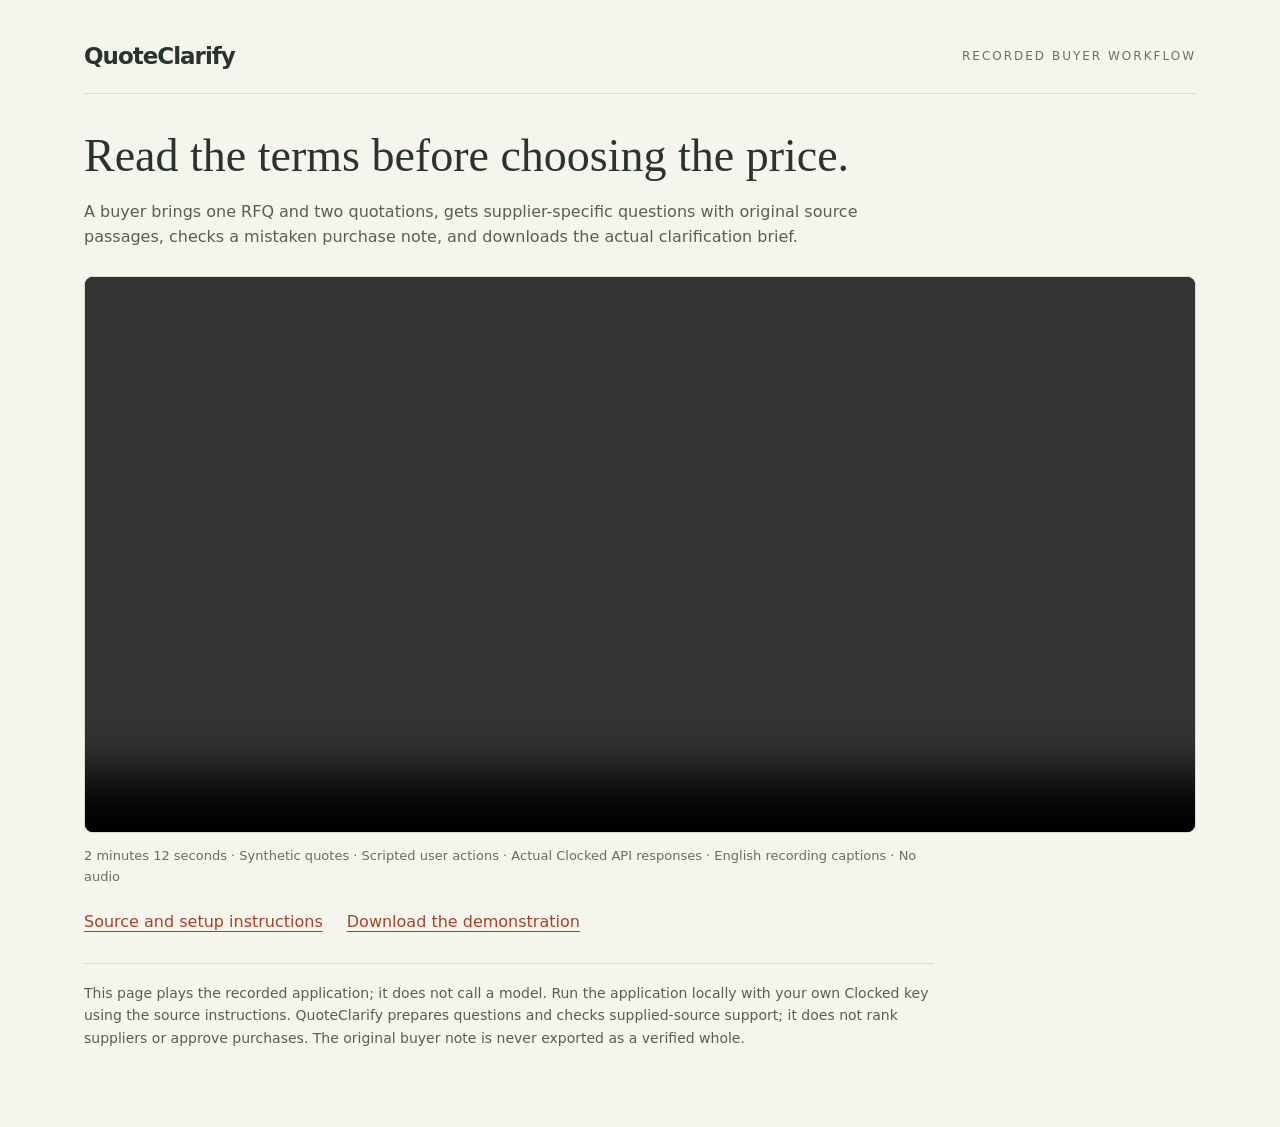
==== docs/index.html @ eb1354ad "Publish the reviewed actual workflow video with a standalone player" ====
<!doctype html>
<html lang="en">
<meta charset="utf-8">
<meta name="viewport" content="width=device-width,initial-scale=1">
<meta name="description" content="Watch QuoteClarify turn synthetic RFQs and supplier quotations into source-linked questions using actual Clocked API responses.">
<title>QuoteClarify — Recorded buyer workflow</title>
<style>
*{box-sizing:border-box}body{margin:0;background:#f5f4ed;color:#29342e;font:16px/1.6 system-ui,sans-serif}main{max-width:1160px;margin:auto;padding:38px 24px 64px}header{display:flex;align-items:center;justify-content:space-between;gap:20px;border-bottom:1px solid #d9dccf;padding-bottom:18px}.brand{font-weight:750;font-size:23px;letter-spacing:-1px}.tag{font-size:12px;text-transform:uppercase;letter-spacing:2px;color:#687360}h1{font:clamp(29px,5vw,46px)/1.15 Georgia,serif;max-width:800px;margin:36px 0 15px}p{max-width:850px;color:#566153}a{color:#a6422b;text-underline-offset:4px}video{display:block;width:100%;height:auto;background:#252c28;border:1px solid #d9dccf;border-radius:9px;margin-top:26px}.links{display:flex;flex-wrap:wrap;gap:24px;margin:22px 0}.note{font-size:14px;border-top:1px solid #d9dccf;margin-top:28px;padding-top:18px}.caption{font-size:13px;color:#65715d}
</style>
<main>
  <header><div class="brand">QuoteClarify</div><div class="tag">Recorded buyer workflow</div></header>
  <h1>Read the terms before choosing the price.</h1>
  <p>A buyer brings one RFQ and two quotations, gets supplier-specific questions with original source passages, checks a mistaken purchase note, and downloads the actual clarification brief.</p>
  <video controls playsinline preload="metadata" aria-label="QuoteClarify recorded demonstration"><source src="quoteclarify-demo.mp4" type="video/mp4">Your browser cannot play this video. <a href="quoteclarify-demo.mp4">Download the MP4.</a></video>
  <p class="caption">2 minutes 12 seconds · Synthetic quotes · Scripted user actions · Actual Clocked API responses · English recording captions · No audio</p>
  <nav class="links"><a href="https://github.com/Elucidator-hky/quoteclarify-clocked-2026">Source and setup instructions</a><a href="quoteclarify-demo.mp4" download>Download the demonstration</a></nav>
  <p class="note">This page plays the recorded application; it does not call a model. Run the application locally with your own Clocked key using the source instructions. QuoteClarify prepares questions and checks supplied-source support; it does not rank suppliers or approve purchases. The original buyer note is never exported as a verified whole.</p>
</main>
</html>
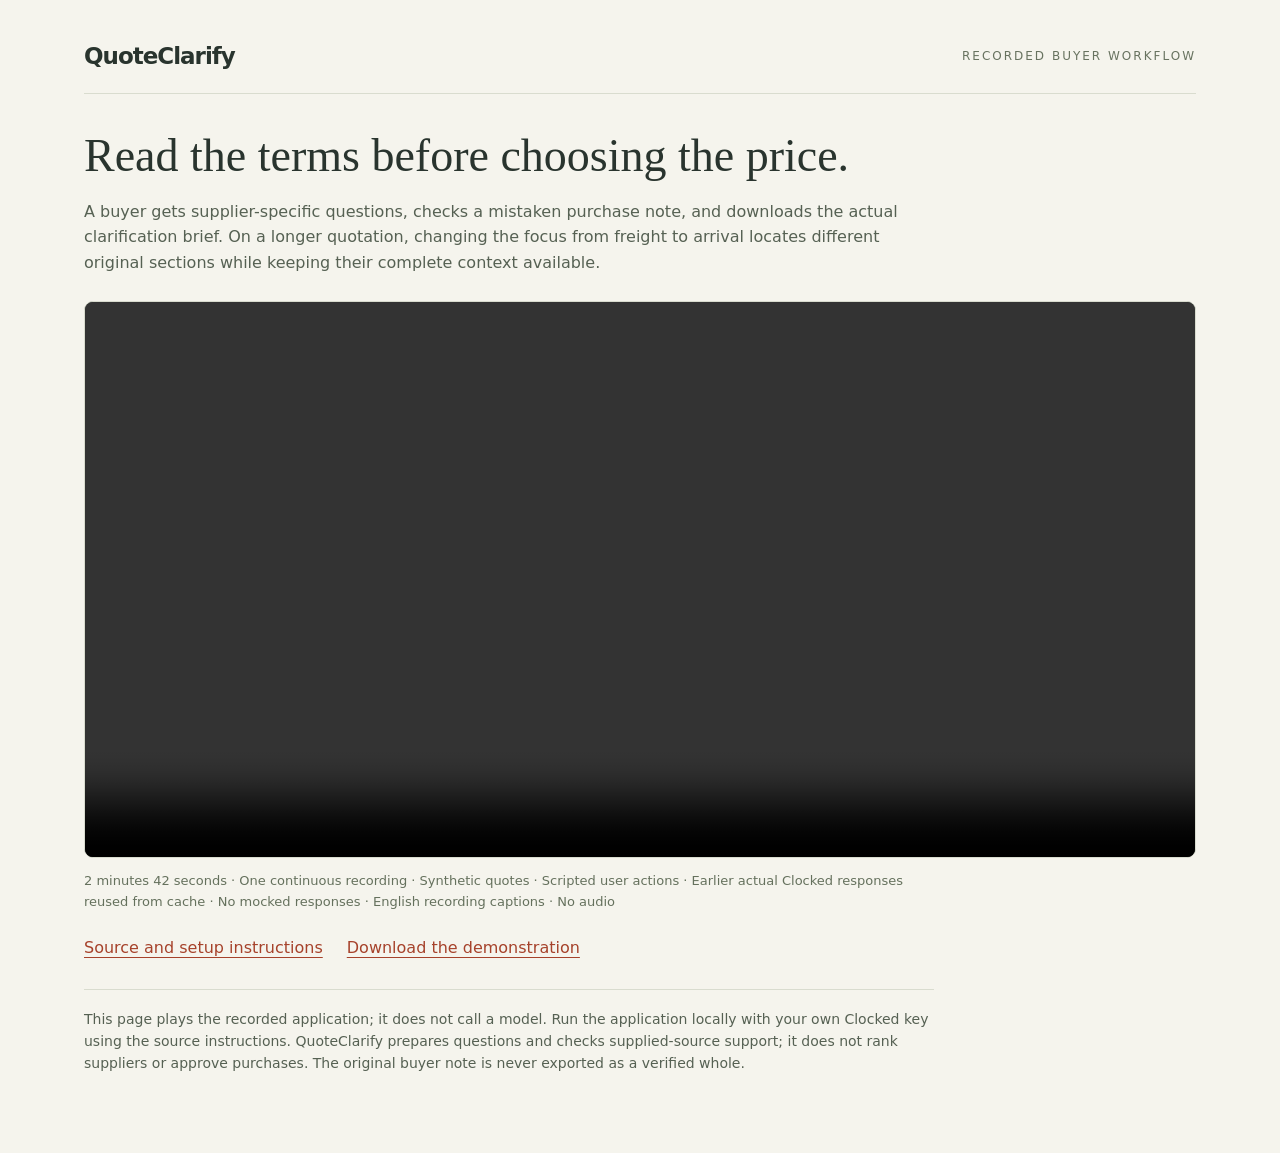
==== commit 36a1e33c: "Publish complete focused-reading demonstration with cache disclosure" ====
--- a/docs/index.html
+++ b/docs/index.html
@@ -10,10 +10,10 @@
 <main>
   <header><div class="brand">QuoteClarify</div><div class="tag">Recorded buyer workflow</div></header>
   <h1>Read the terms before choosing the price.</h1>
-  <p>A buyer brings one RFQ and two quotations, gets supplier-specific questions with original source passages, checks a mistaken purchase note, and downloads the actual clarification brief.</p>
-  <video controls playsinline preload="metadata" aria-label="QuoteClarify recorded demonstration"><source src="quoteclarify-demo.mp4" type="video/mp4">Your browser cannot play this video. <a href="quoteclarify-demo.mp4">Download the MP4.</a></video>
-  <p class="caption">2 minutes 12 seconds · Synthetic quotes · Scripted user actions · Actual Clocked API responses · English recording captions · No audio</p>
-  <nav class="links"><a href="https://github.com/Elucidator-hky/quoteclarify-clocked-2026">Source and setup instructions</a><a href="quoteclarify-demo.mp4" download>Download the demonstration</a></nav>
+  <p>A buyer gets supplier-specific questions, checks a mistaken purchase note, and downloads the actual clarification brief. On a longer quotation, changing the focus from freight to arrival locates different original sections while keeping their complete context available.</p>
+  <video controls playsinline preload="metadata" aria-label="QuoteClarify recorded demonstration"><source src="quoteclarify-focus-demo.mp4" type="video/mp4">Your browser cannot play this video. <a href="quoteclarify-focus-demo.mp4">Download the MP4.</a></video>
+  <p class="caption">2 minutes 42 seconds · One continuous recording · Synthetic quotes · Scripted user actions · Earlier actual Clocked responses reused from cache · No mocked responses · English recording captions · No audio</p>
+  <nav class="links"><a href="https://github.com/Elucidator-hky/quoteclarify-clocked-2026">Source and setup instructions</a><a href="quoteclarify-focus-demo.mp4" download>Download the demonstration</a></nav>
   <p class="note">This page plays the recorded application; it does not call a model. Run the application locally with your own Clocked key using the source instructions. QuoteClarify prepares questions and checks supplied-source support; it does not rank suppliers or approve purchases. The original buyer note is never exported as a verified whole.</p>
 </main>
 </html>
